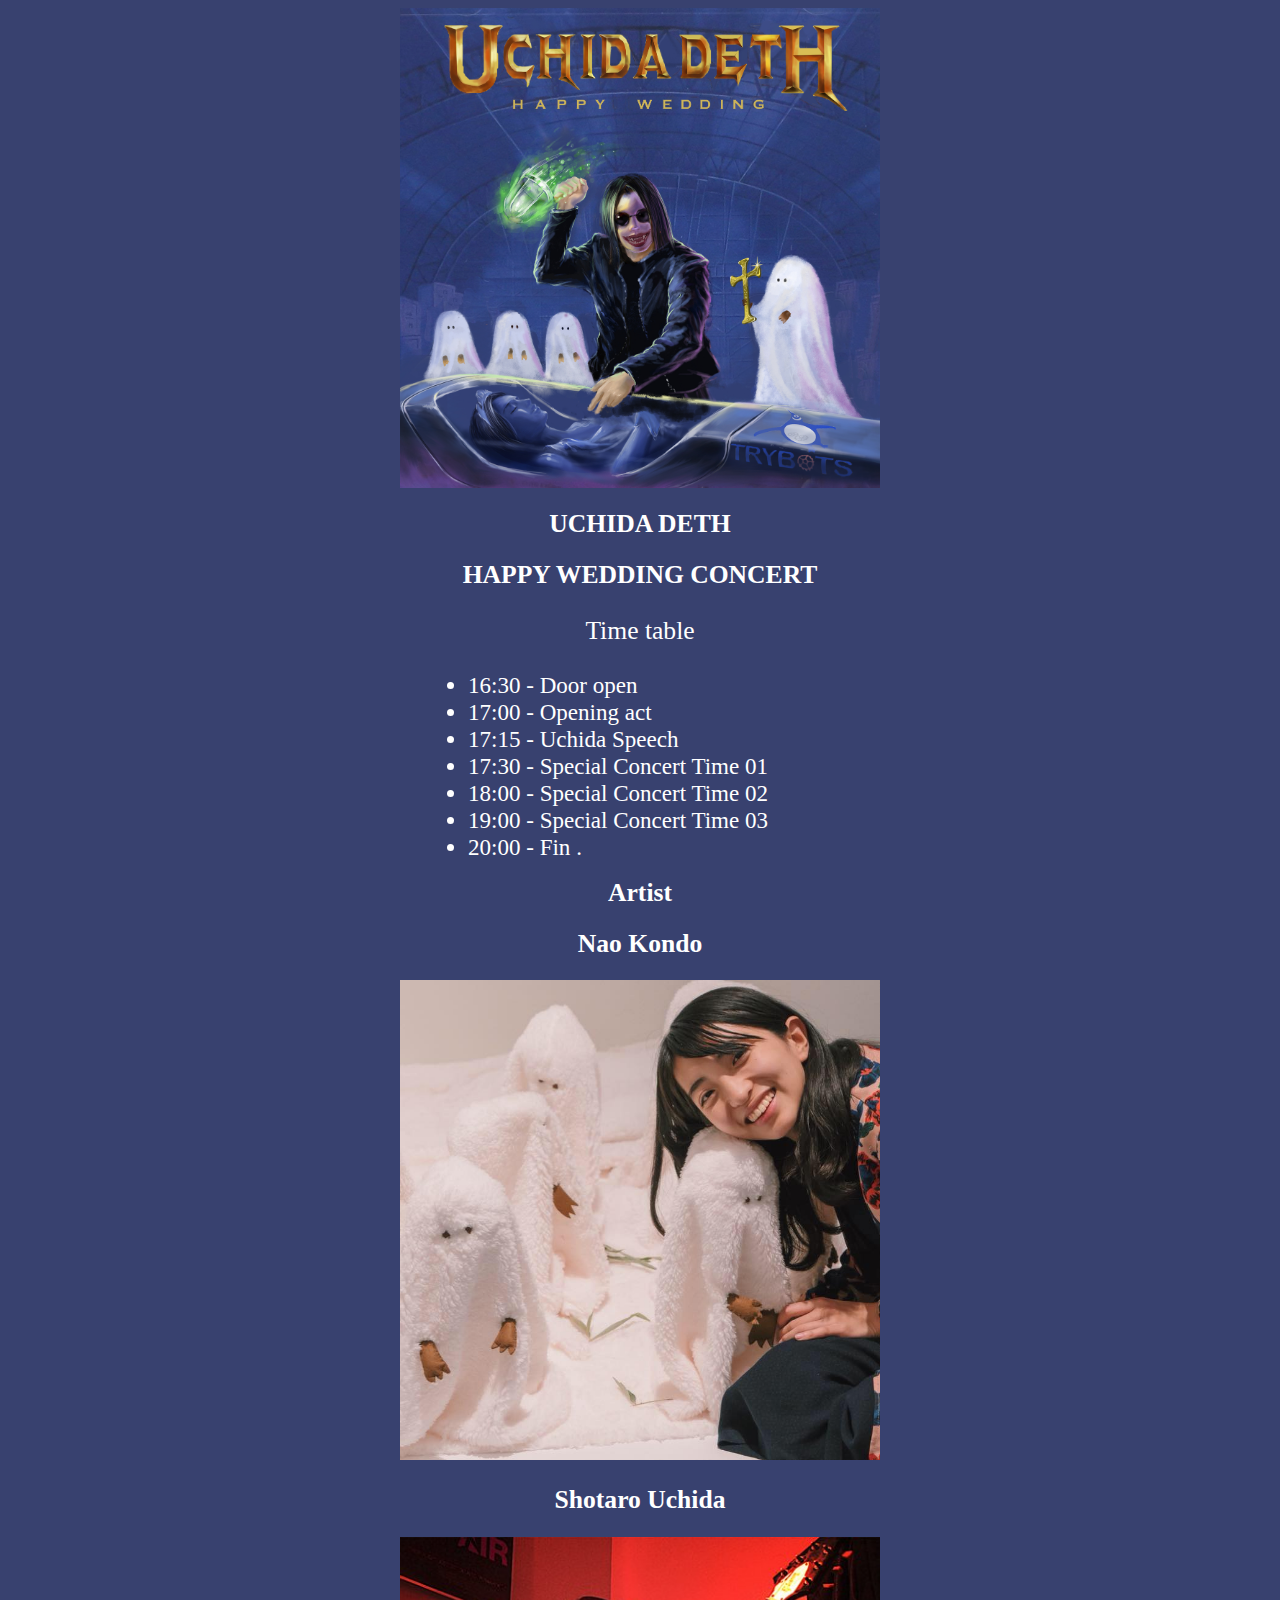
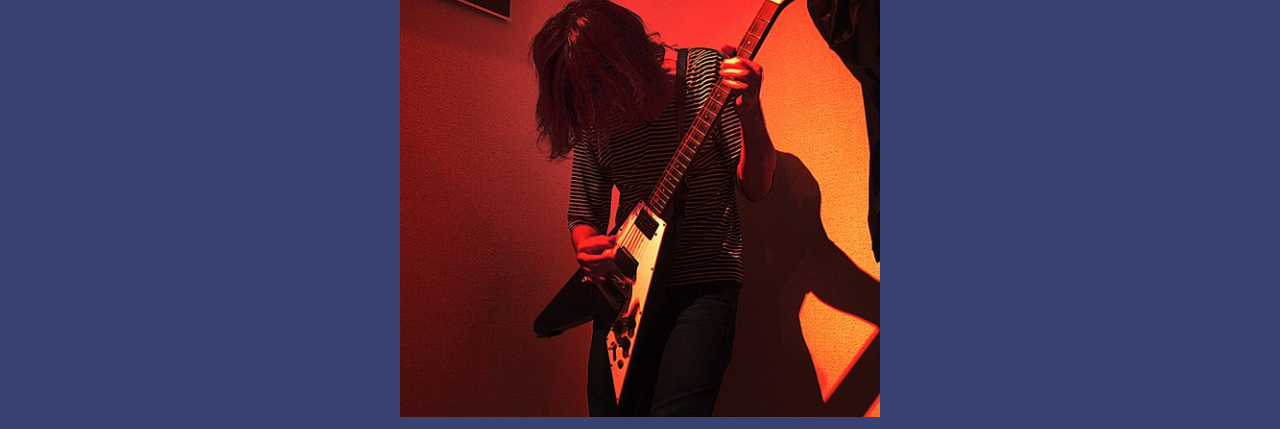
==== time-table.html @ 498da91f "add time-table" ====
<!DOCTYPE html>
<html>
  <head>
    <title>Uchida Wedding party & concert</title>
    <link rel="stylesheet" type="text/css" href="time-table.css">
  </head>
  <body>
    <div class="image-container">
      <img
        center
        src="./assets/uchida-deth.jpg"/>
    </div>
    <div class="header">
      <h1>UCHIDA DETH</h1>
      <h2>HAPPY WEDDING CONCERT</h2>
    </div>
    <div class="time-table">
      <p>Time table</p>
      <ul>
        <li>16:30 - Door open</li>
        <li>17:00 - Opening act</li>
        <li>17:15 - Uchida Speech</li>
        <li>17:30 - Special Concert Time 01</li>
        <li>18:00 - Special Concert Time 02</li>
        <li>19:00 - Special Concert Time 03</li>
        <li>20:00 - Fin .</li>
      </ul>
    </div>
    <div class="artist">
      <h1>Artist</h1>
      <h2>Nao Kondo</h2>
      <img
        center
        src="./assets/nao.jpg"/>

      <h2>Shotaro Uchida</h2>
      <img
        center
        src="./assets/uchida.jpg"/>
    </div>
  </body>
</html>
---- time-table.css ----
body {
  background-color: #38416f;
  text-align: center;
  font-size: 80%;
}

.image-container {
  text-align: center;
}

img {
  width: 80%;
  max-width: 30rem;
}

.header {
  text-align: center;
  color: white;
}

.time-table {
  text-align: center;
  color: white;
  font-size: 2vmax;
}

h1 {
  font-size: 2vmax;
}

h2 {
  font-size: 2vmax;
}

ul {
  width: 30vmax;
  margin: auto;
  text-align: left;
  font-size: 1.8vmax;
}

.artist {
  color: white;
}
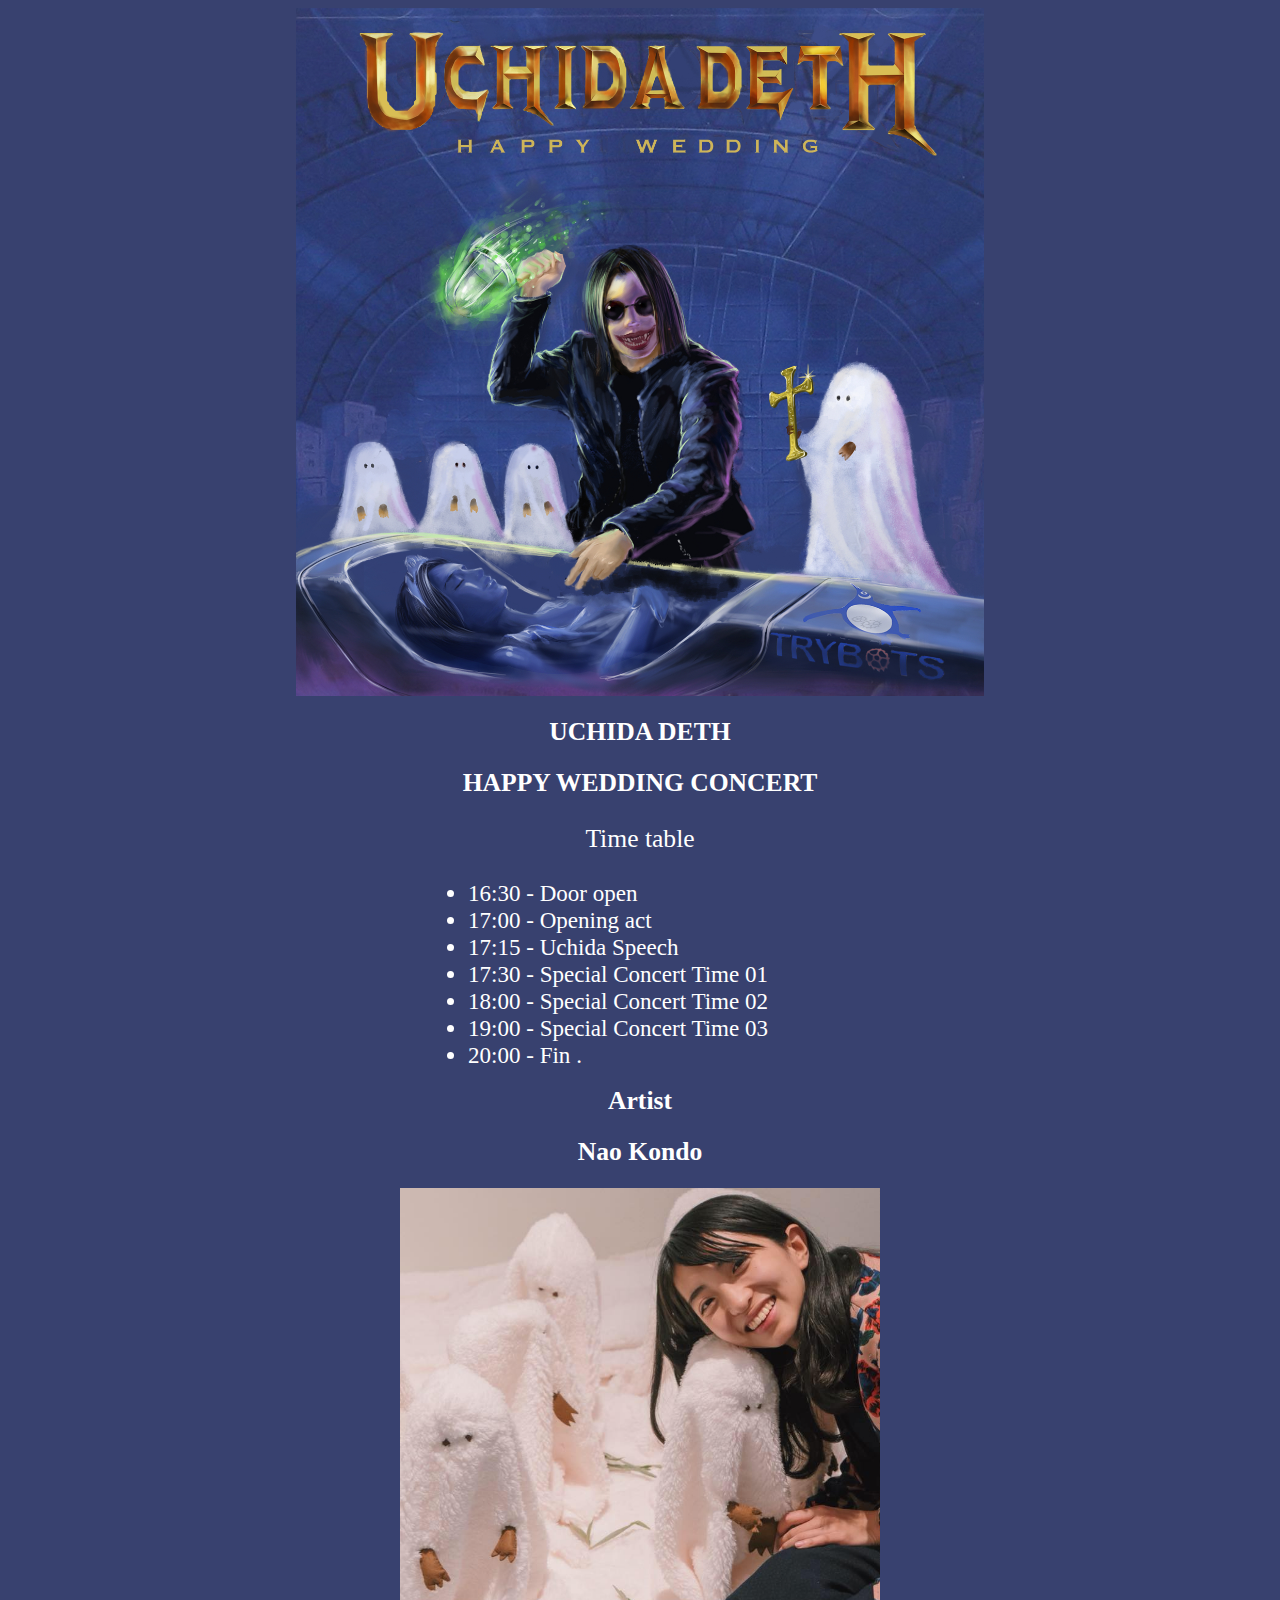
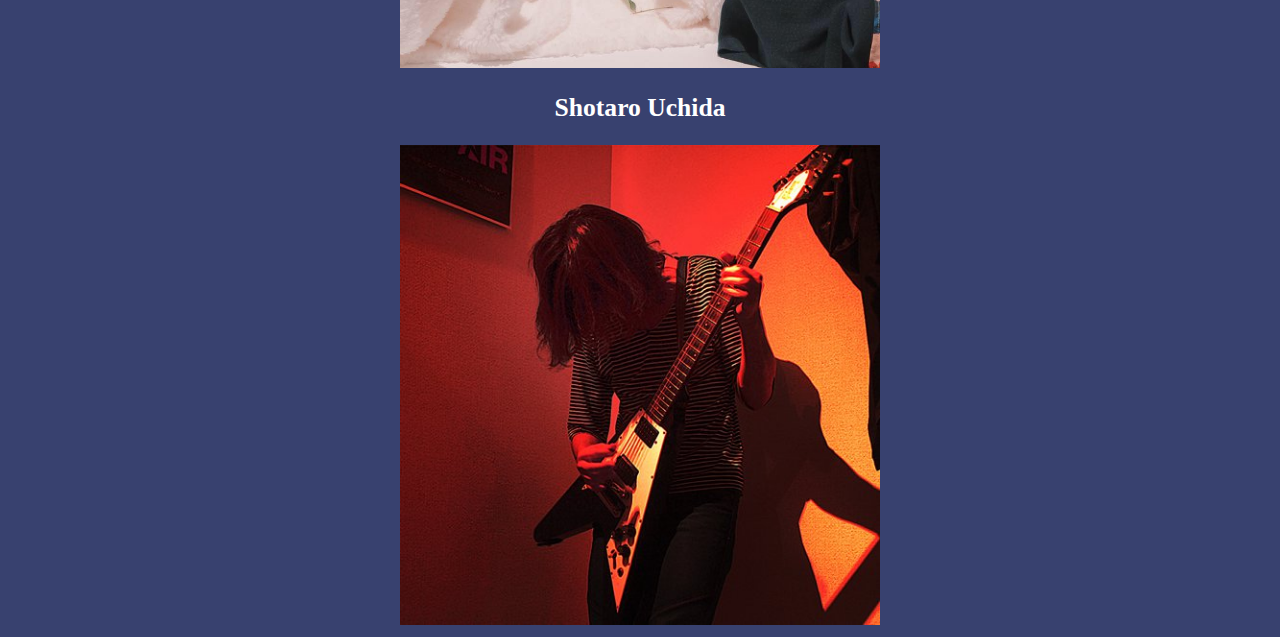
==== commit 3907c066: "fix: image width" ====
--- a/time-table.html
+++ b/time-table.html
@@ -7,6 +7,7 @@
   <body>
     <div class="image-container">
       <img
+        class="head-img"
         center
         src="./assets/uchida-deth.jpg"/>
     </div>
--- a/time-table.css
+++ b/time-table.css
@@ -6,6 +6,11 @@
 
 .image-container {
   text-align: center;
+}
+
+.head-img {
+  width: 100%;
+  max-width: 43rem;
 }
 
 img {
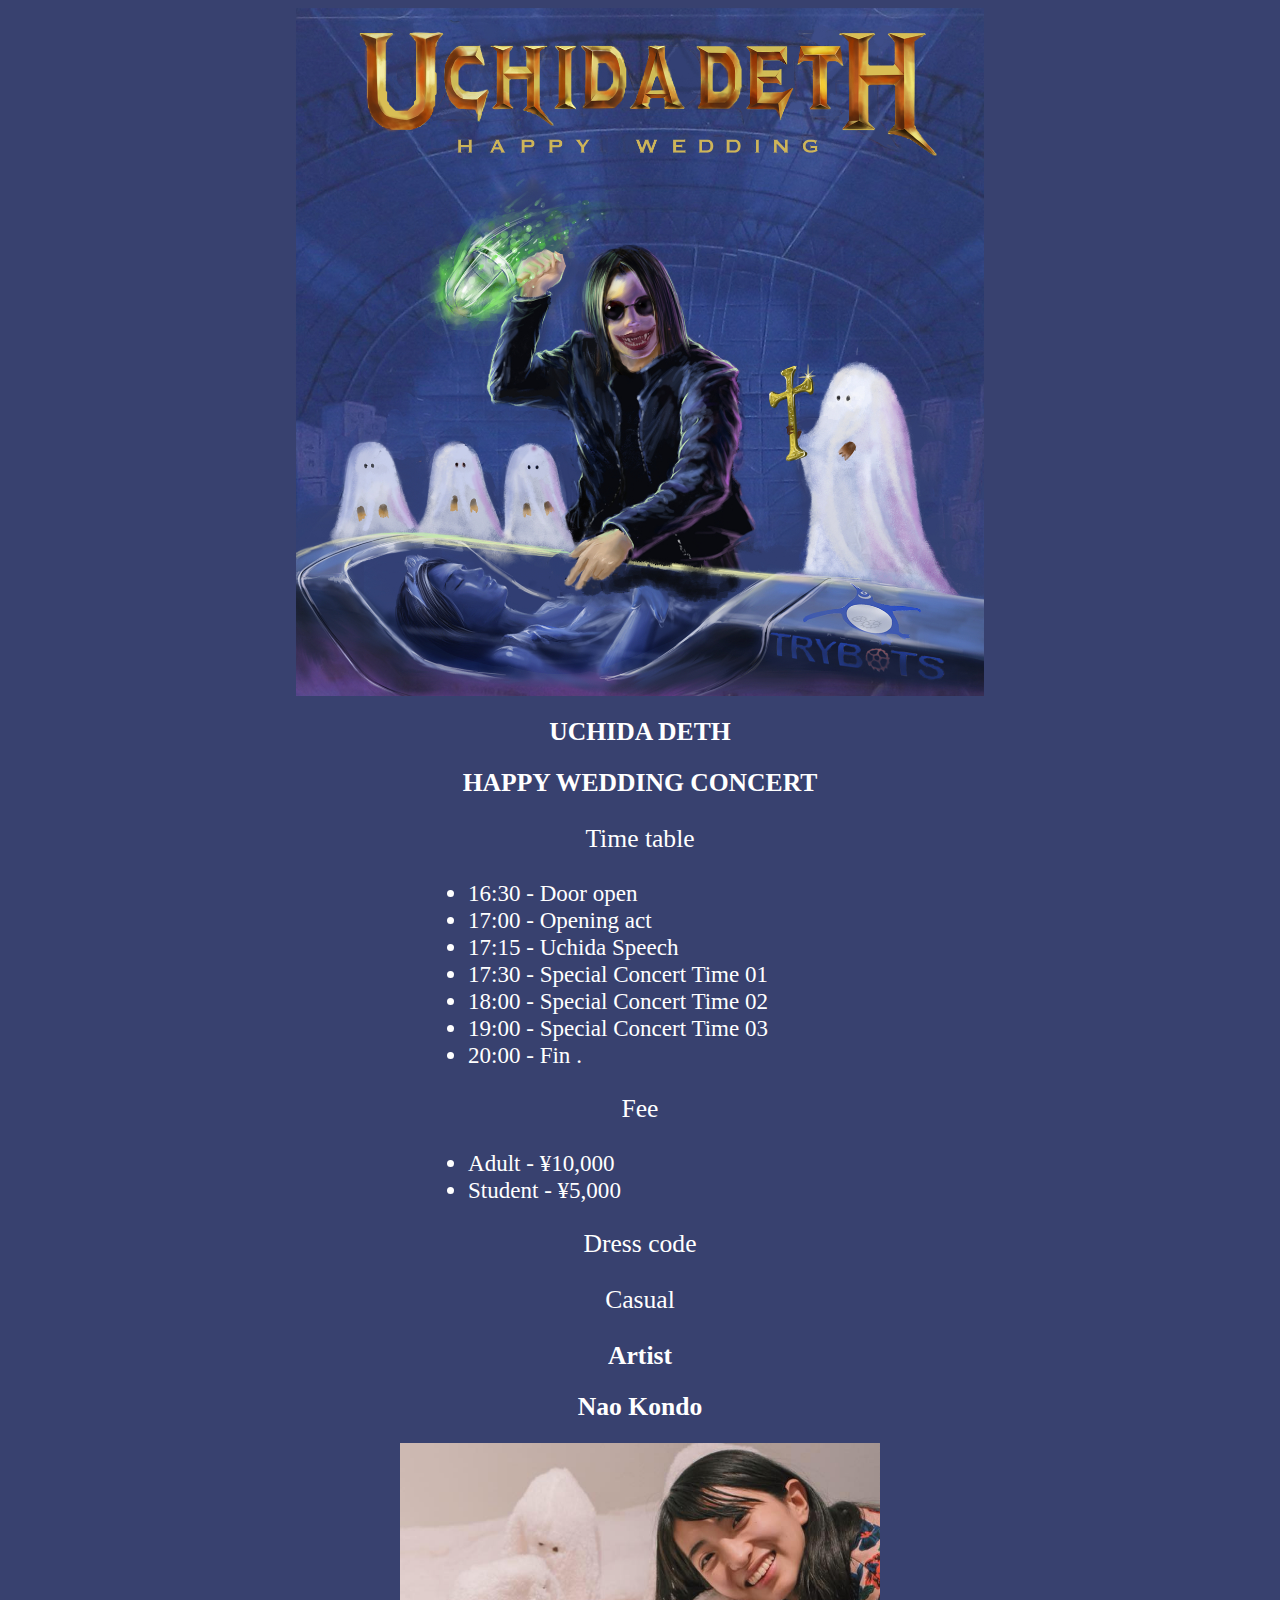
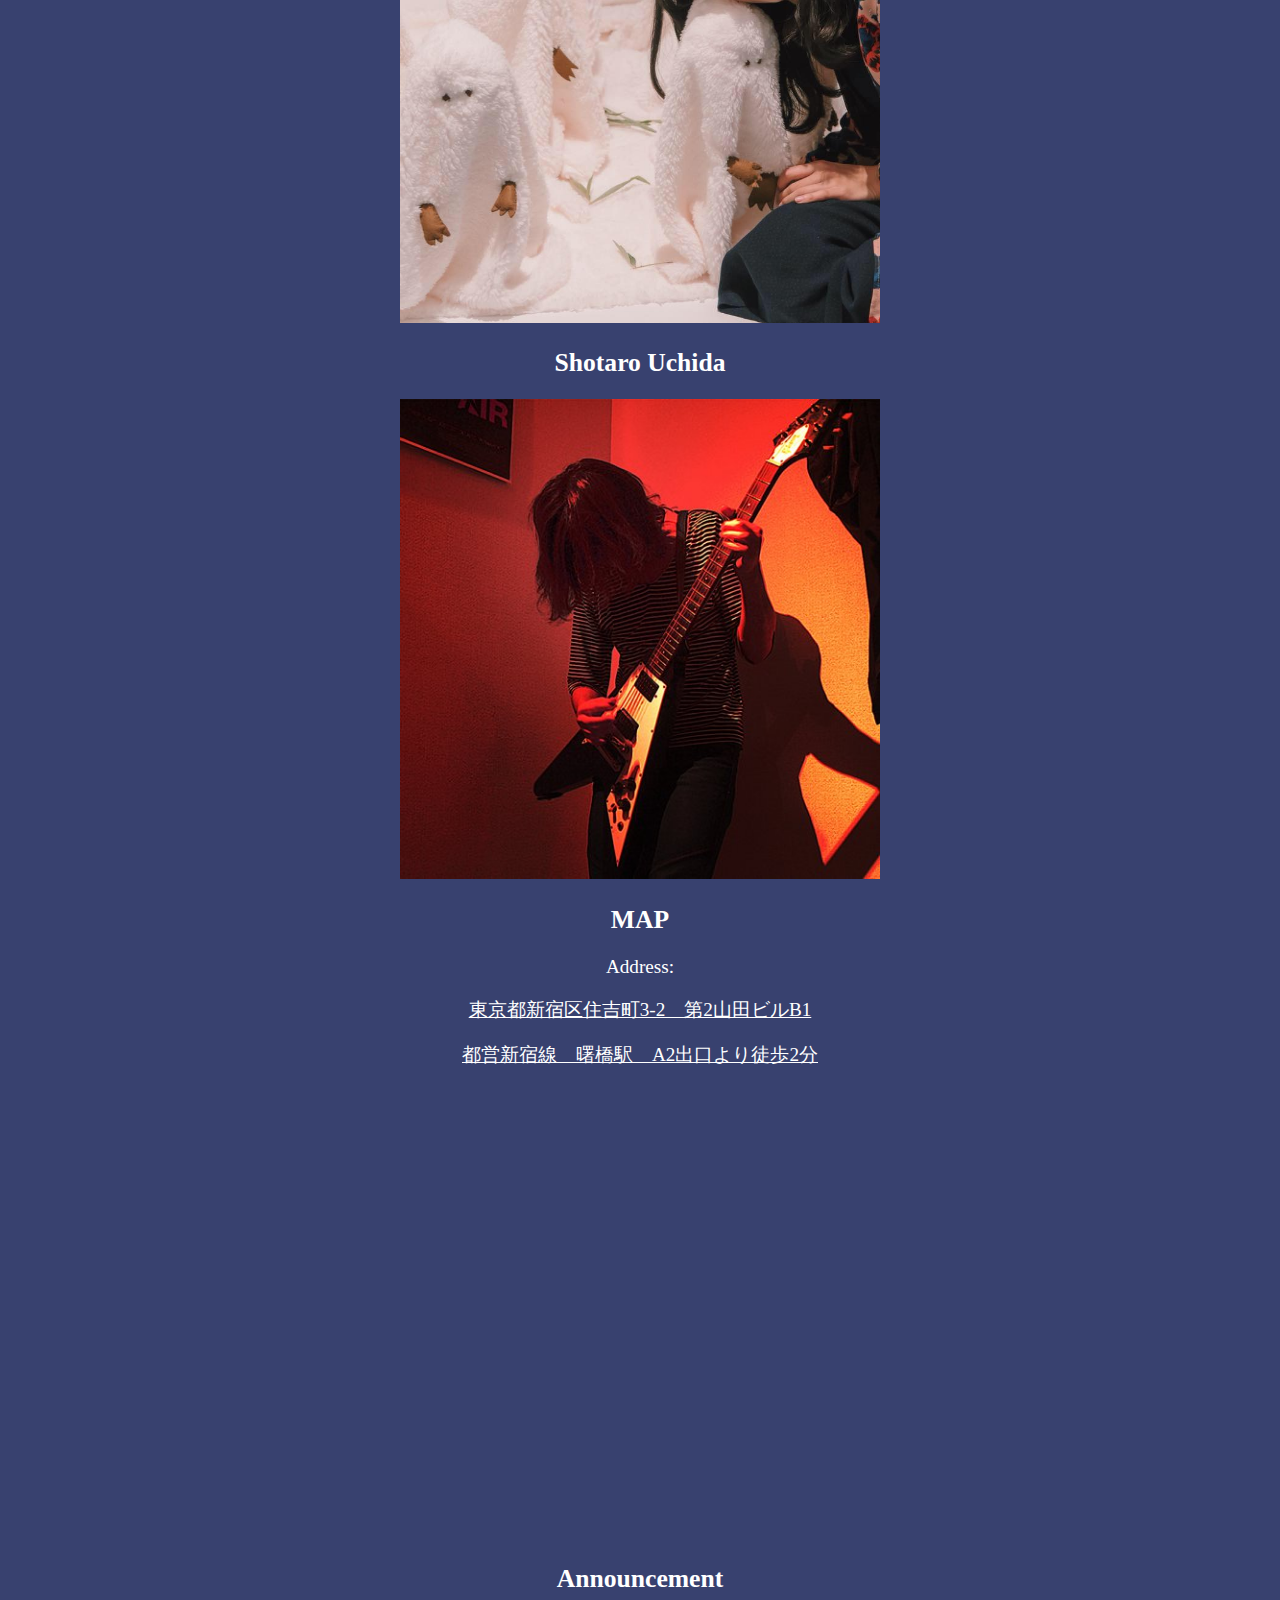
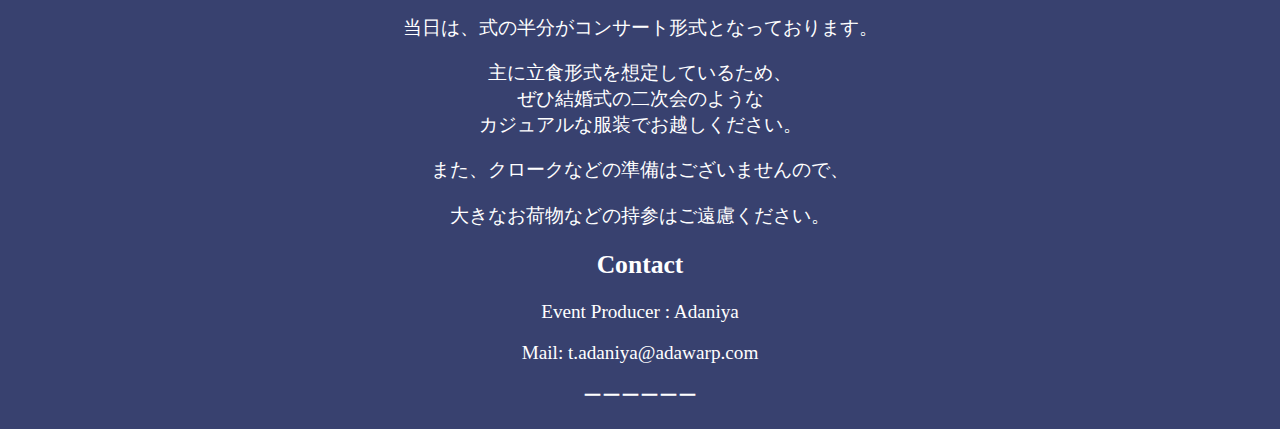
==== commit aebf6a0b: "add map and announcement" ====
--- a/time-table.html
+++ b/time-table.html
@@ -26,6 +26,13 @@
         <li>19:00 - Special Concert Time 03</li>
         <li>20:00 - Fin .</li>
       </ul>
+      <p>Fee</p>
+      <ul>
+        <li>Adult - ¥10,000</li>
+        <li>Student - ¥5,000</li>
+      </ul>
+      <p>Dress code</p>
+      <p>Casual</p>
     </div>
     <div class="artist">
       <h1>Artist</h1>
@@ -39,5 +46,27 @@
         center
         src="./assets/uchida.jpg"/>
     </div>
+    <div class="map">
+      <h2>MAP</h2>
+      <p>Address:</p>
+      <a href="https://goo.gl/maps/1qjstzrp87z">
+        <p>東京都新宿区住吉町3-2　第2山田ビルB1</p>
+        <p>都営新宿線　曙橋駅　A2出口より徒歩2分</p>
+      </a>
+      <iframe src="https://www.google.com/maps/embed?pb=!1m14!1m8!1m3!1d12961.51909178437!2d139.720364!3d35.692271!3m2!1i1024!2i768!4f13.1!3m3!1m2!1s0x0%3A0x61dfd8e64ff5fc1!2sBack+in+Town!5e0!3m2!1sen!2sjp!4v1554542680124!5m2!1sen!2sjp" width="600" height="450" frameborder="0" style="border:0" allowfullscreen></iframe>
+
+      <h2>Announcement</h2>
+      <p>当日は、式の半分がコンサート形式となっております。</p>
+      <p>主に立食形式を想定しているため、<br>
+      ぜひ結婚式の二次会のような<br>
+      カジュアルな服装でお越しください。</p>
+      <p>また、クロークなどの準備はございませんので、</p>
+      <p>大きなお荷物などの持参はご遠慮ください。</p>
+
+      <h2>Contact</h2>
+      <p>Event Producer : Adaniya</p>
+      <p>Mail: t.adaniya@adawarp.com</p>
+      <p>ーーーーーー</p>
+    </div>
   </body>
 </html>--- a/time-table.css
+++ b/time-table.css
@@ -46,4 +46,13 @@
 
 .artist {
   color: white;
+}
+
+.map {
+  color: white;
+  font-size: 1.5vmax;
+}
+
+a {
+  color: white;
 }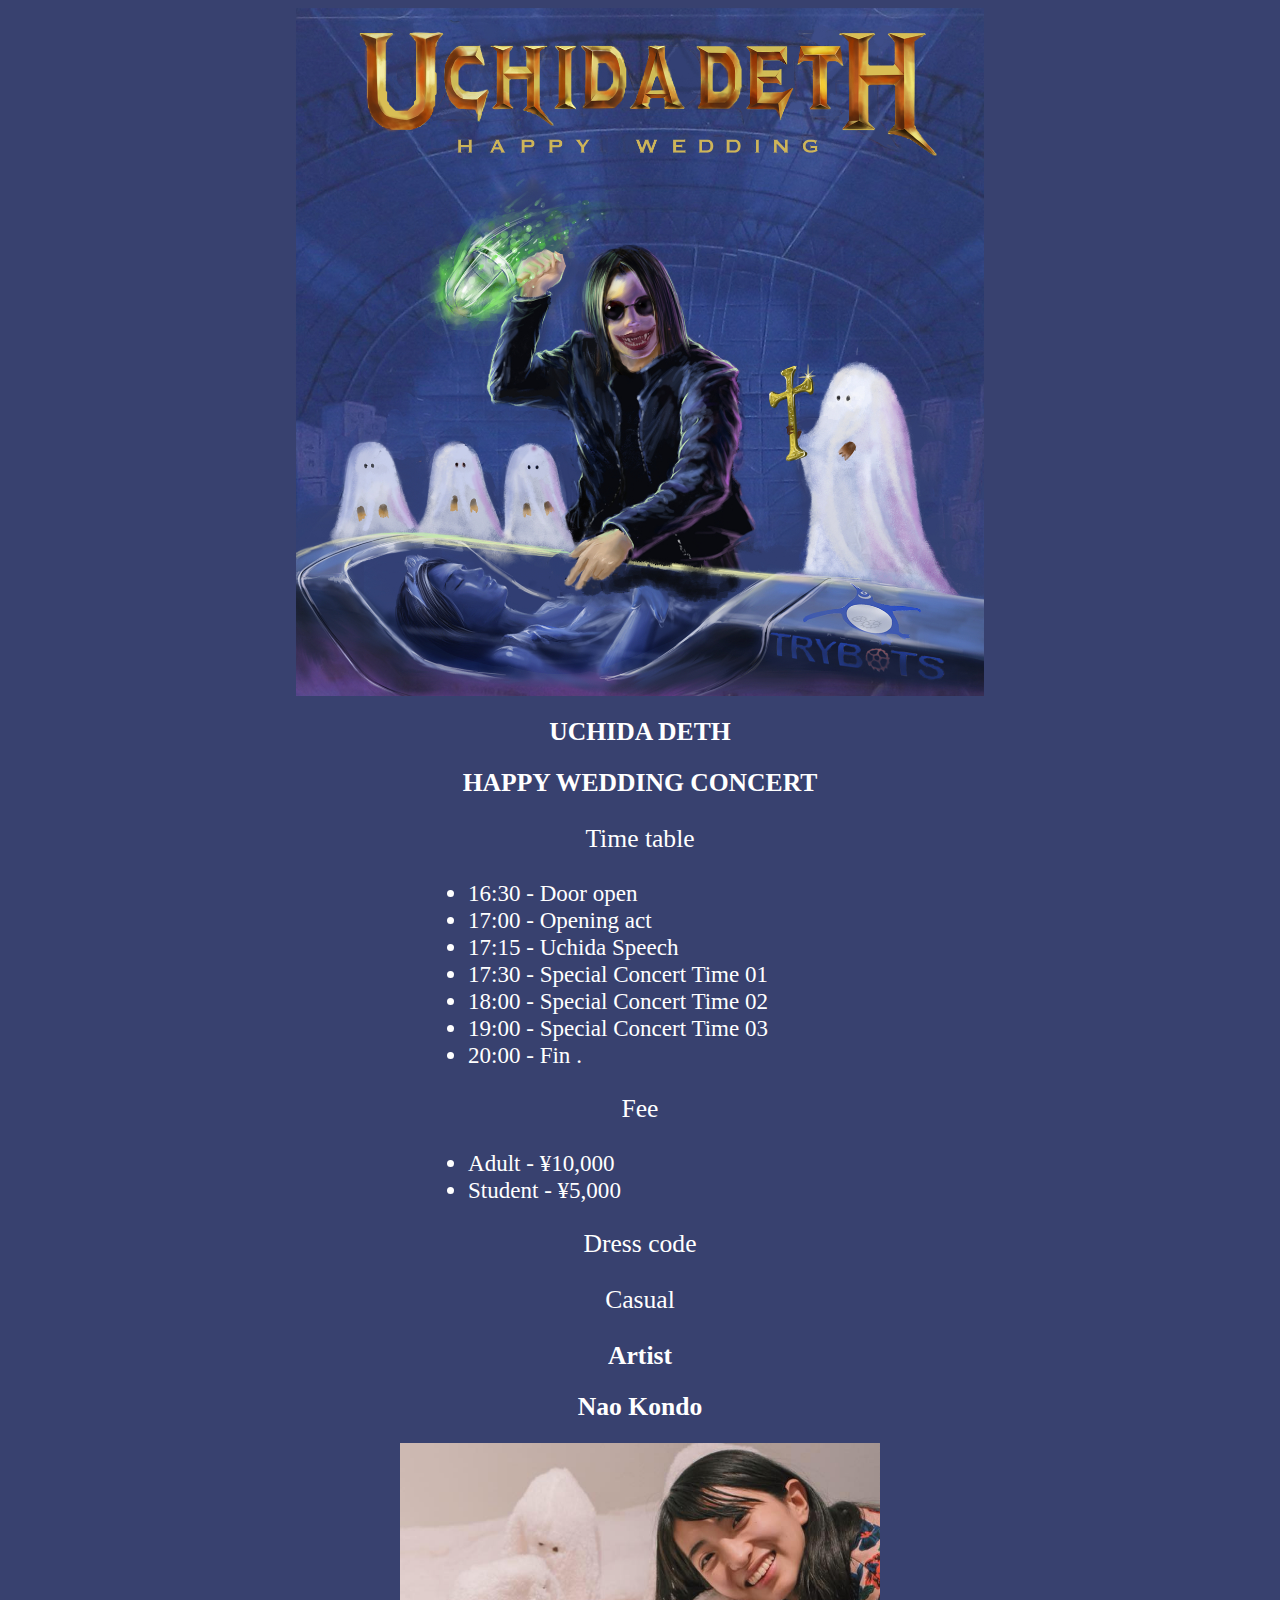
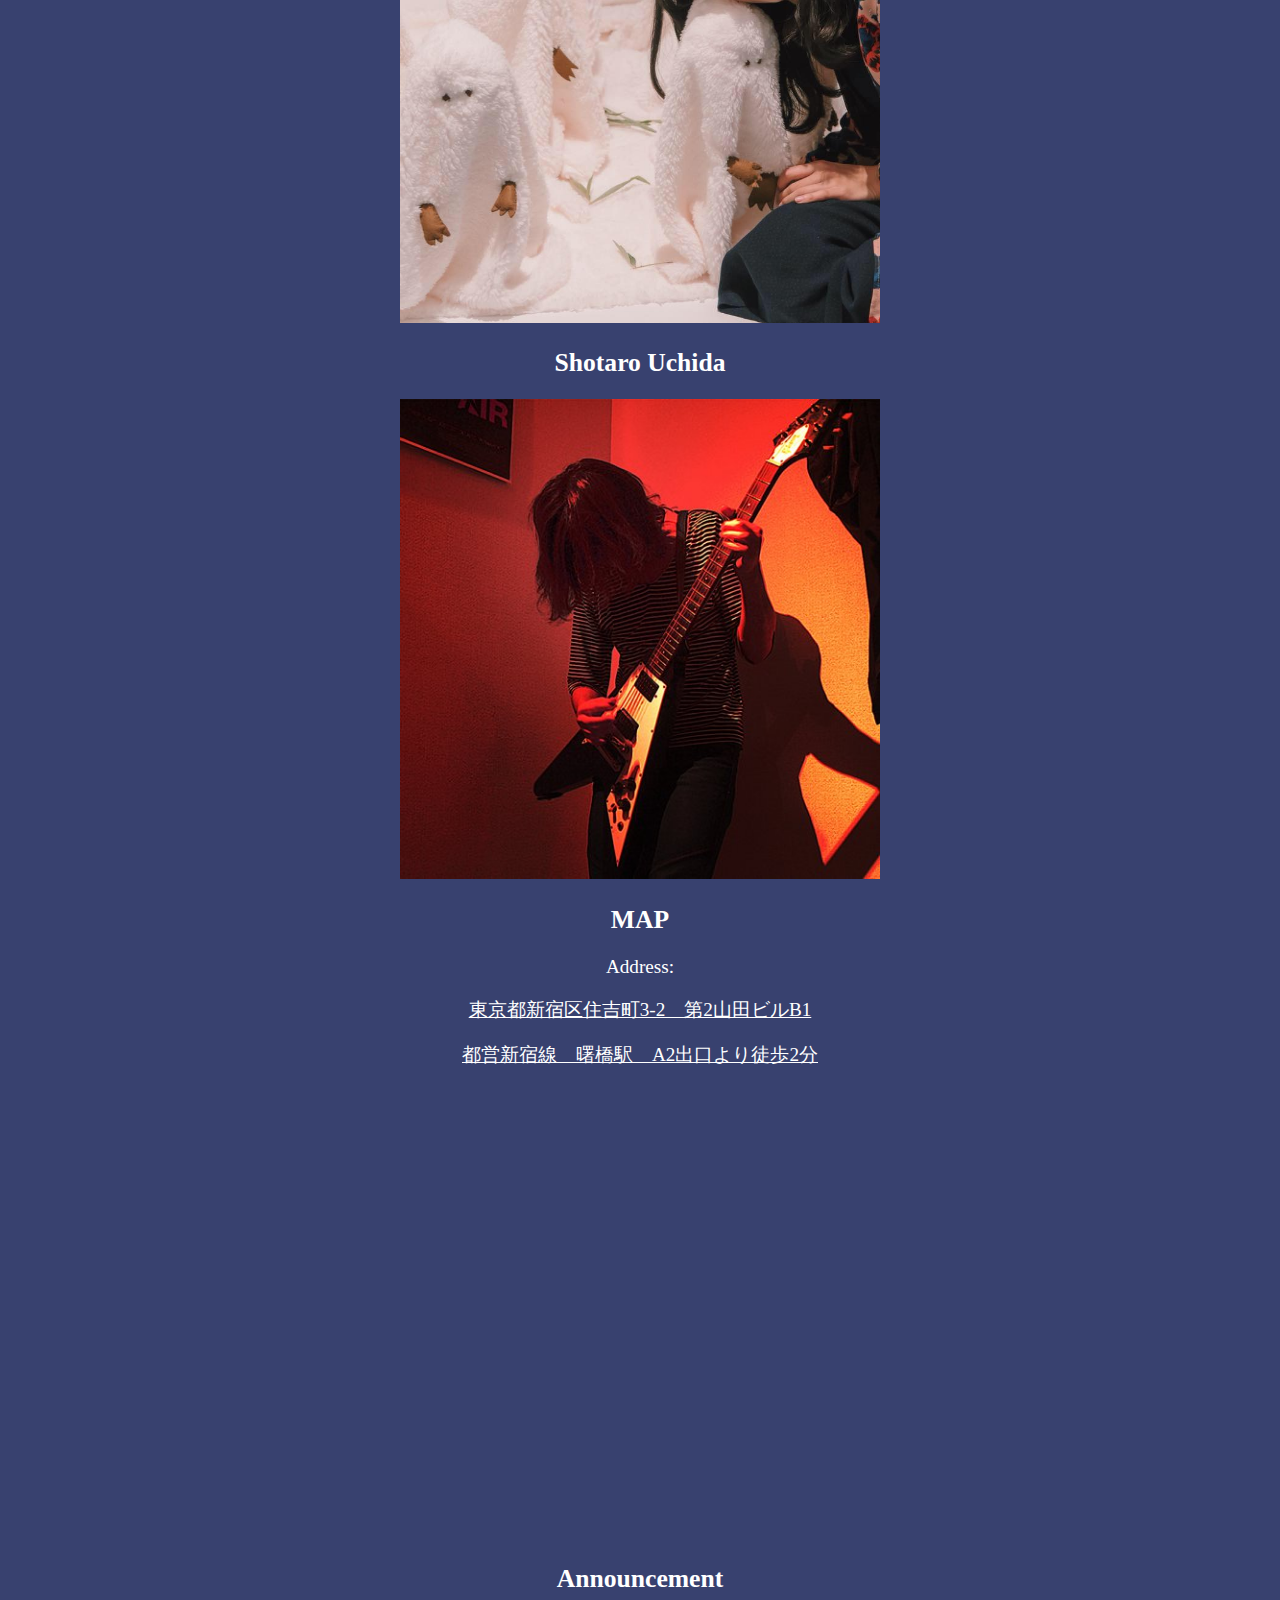
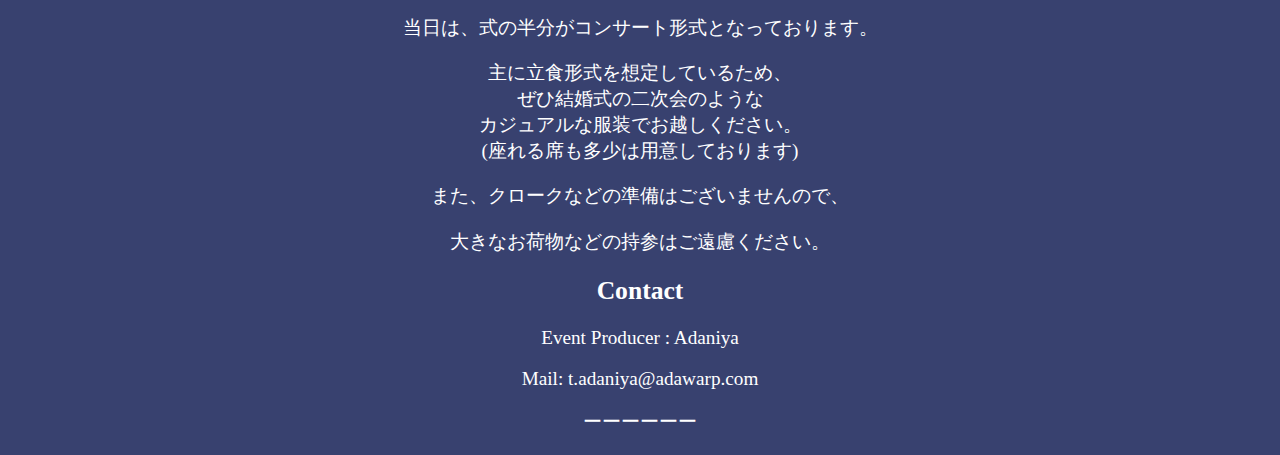
==== commit 4e740bec: "chore: memo" ====
--- a/time-table.html
+++ b/time-table.html
@@ -59,7 +59,9 @@
       <p>当日は、式の半分がコンサート形式となっております。</p>
       <p>主に立食形式を想定しているため、<br>
       ぜひ結婚式の二次会のような<br>
-      カジュアルな服装でお越しください。</p>
+      カジュアルな服装でお越しください。<br>
+      (座れる席も多少は用意しております)
+      </p>
       <p>また、クロークなどの準備はございませんので、</p>
       <p>大きなお荷物などの持参はご遠慮ください。</p>
 
